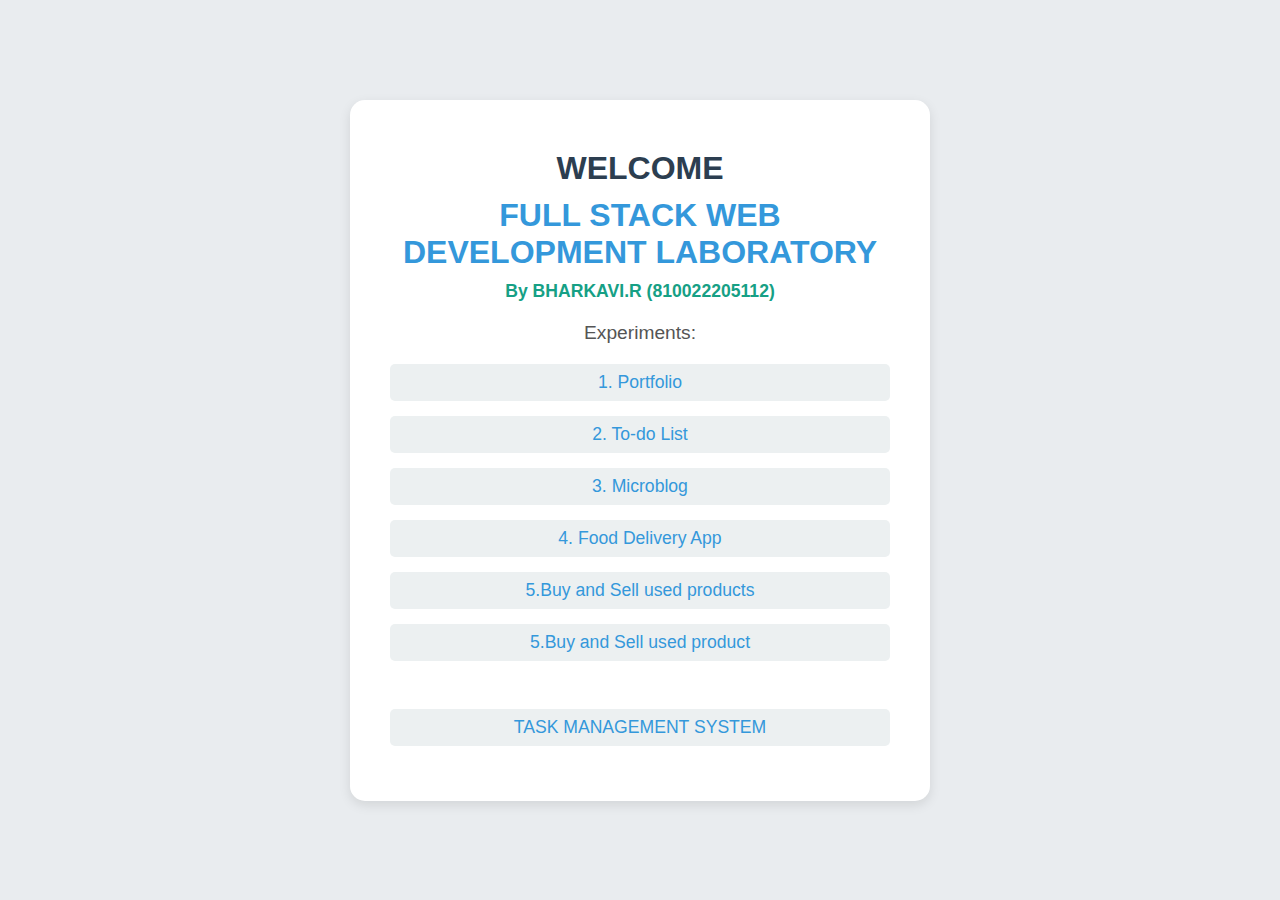
==== index.html @ f716fc8b "Update index.html" ====
<!DOCTYPE html>
<html lang="en">
<head>
  <meta charset="UTF-8">
  <meta name="viewport" content="width=device-width, initial-scale=1.0">
  <title>Full Stack Web Development Laboratory</title>
  <style>
    /* Global Styles */
    body {
      font-family: 'Arial', sans-serif;
      display: flex;
      justify-content: center;
      align-items: center;
      height: 100vh;
      margin: 0;
      background-color: #e9ecef;
      color: #333;
    }

    .container {
      text-align: center;
      background-color: #fff;
      padding: 40px;
      border-radius: 15px;
      box-shadow: 0 4px 12px rgba(0, 0, 0, 0.1);
      max-width: 500px;
      width: 100%;
    }

    h1 {
      margin: 10px 0;
      color: #2c3e50;
    }

    h1:nth-child(2) {
      color: #3498db;
    }

    h1:nth-child(3) {
      font-size: 1.1em;
      color: #16a085;
    }

    p {
      margin: 20px 0;
      font-size: 1.2em;
      color: #555;
    }

    a {
      display: block;
      margin: 15px 0;
      font-size: 1.1em;
      color: #3498db;
      text-decoration: none;
      padding: 8px 15px;
      border-radius: 5px;
      background-color: #ecf0f1;
      transition: background-color 0.3s ease, color 0.3s ease;
    }

    a:hover {
      background-color: #3498db;
      color: white;
    }

    /* Responsive Design */
    @media (max-width: 600px) {
      .container {
        padding: 20px;
      }

      h1 {
        font-size: 1.5em;
      }

      a {
        font-size: 1em;
        padding: 6px 12px;
      }
    }
  </style>
</head>
<body>

  <div class="container">
    <h1>WELCOME</h1>
    <h1>FULL STACK WEB DEVELOPMENT LABORATORY</h1>
    <h1>By BHARKAVI.R (810022205112)</h1>
    <p>Experiments:</p>
    <a href="port.html">1. Portfolio</a>
    <a href="todolist.html">2. To-do List</a>
    <a href="Microblog.html">3. Microblog</a>
    <a href="food sample.html">4. Food Delivery App</a>
    <a href="login .html ads.html">5.Buy and Sell used products</a>
    <a href="ads.html">5.Buy and Sell used product</a><br>
    <a href="index(6).html>BUY AND SELL PRODUCTS</a><br>
    <a href="dashboard.html>TASK MANAGEMENT SYSTEM</a>
      
  </div>

</body>
</html>
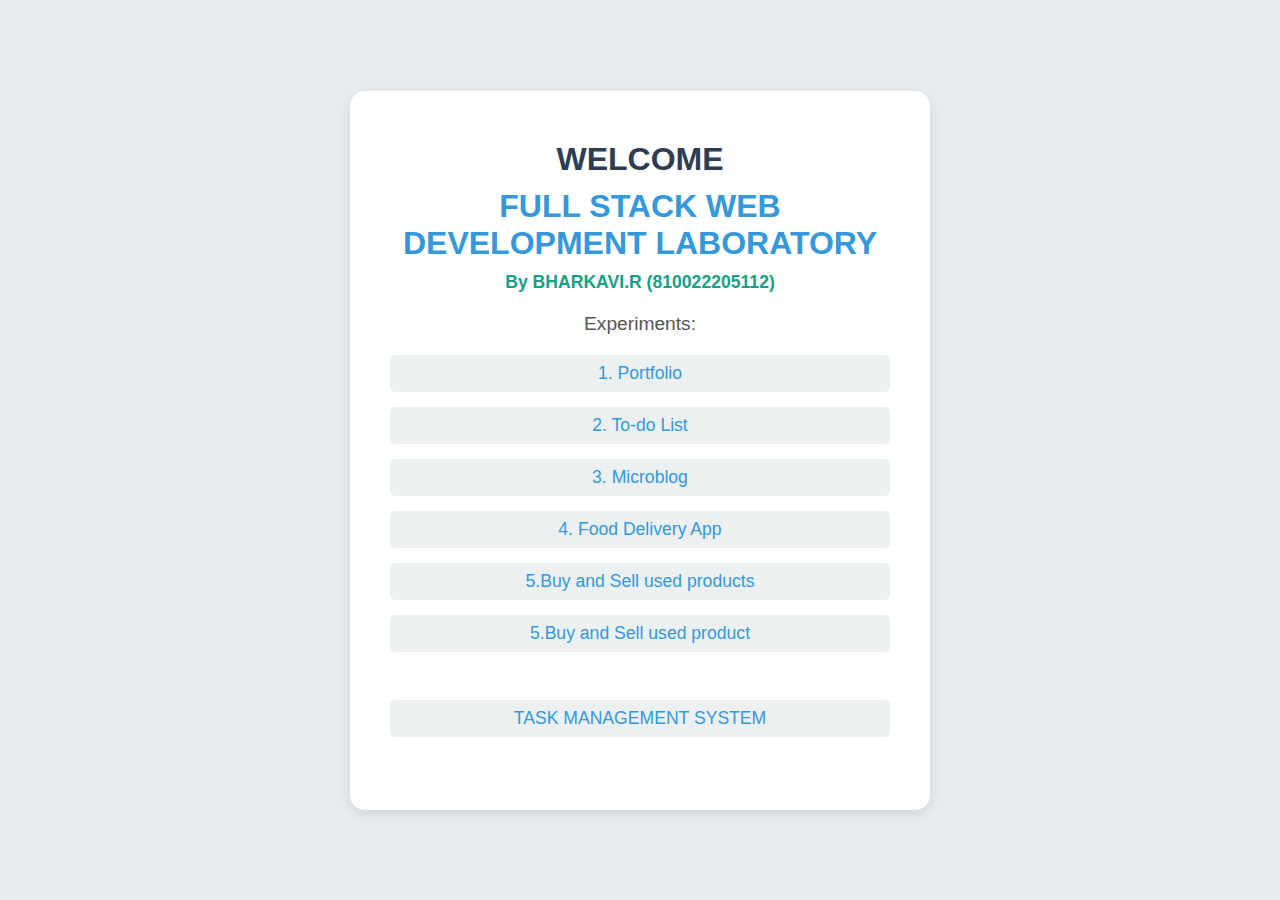
==== commit 502901e4: "Update index.html" ====
--- a/index.html
+++ b/index.html
@@ -96,7 +96,8 @@
     <a href="login .html ads.html">5.Buy and Sell used products</a>
     <a href="ads.html">5.Buy and Sell used product</a><br>
     <a href="index(6).html>BUY AND SELL PRODUCTS</a><br>
-    <a href="dashboard.html>TASK MANAGEMENT SYSTEM</a>
+    <a href="dashboard.html>TASK MANAGEMENT SYSTEM</a><br>
+    <a href="online.html>ONLINE SURVEY APPLICATION</a>
       
   </div>
 
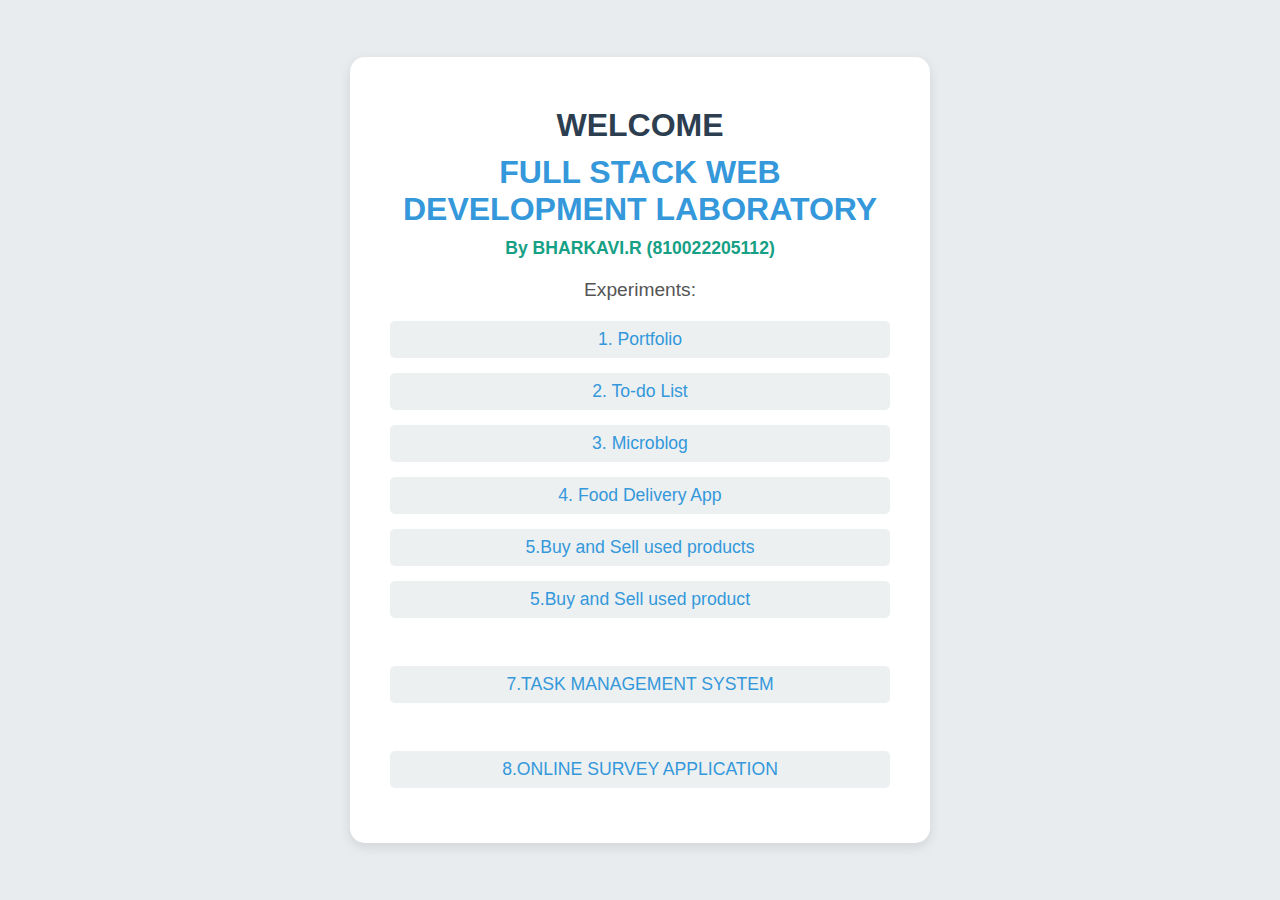
==== commit f84e2c90: "Update index.html" ====
--- a/index.html
+++ b/index.html
@@ -96,8 +96,8 @@
     <a href="login .html ads.html">5.Buy and Sell used products</a>
     <a href="ads.html">5.Buy and Sell used product</a><br>
     <a href="index(6).html>BUY AND SELL PRODUCTS</a><br>
-    <a href="dashboard.html>TASK MANAGEMENT SYSTEM</a><br>
-    <a href="online.html>ONLINE SURVEY APPLICATION</a>
+    <a href="dashboard.html">7.TASK MANAGEMENT SYSTEM</a><br>
+    <a href="online.html">8.ONLINE SURVEY APPLICATION</a>
       
   </div>
 
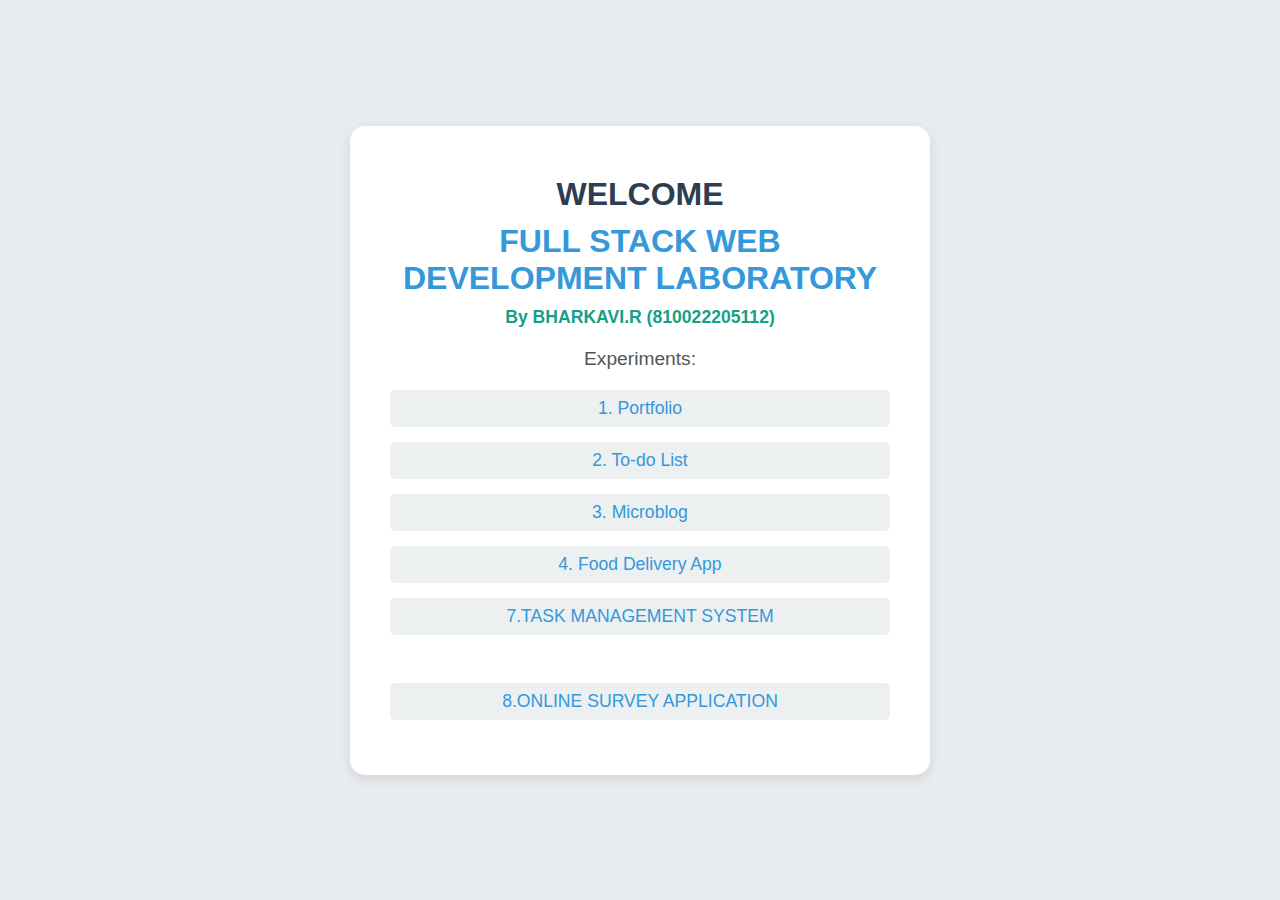
==== commit 8d902bbe: "Update index.html" ====
--- a/index.html
+++ b/index.html
@@ -93,10 +93,8 @@
     <a href="todolist.html">2. To-do List</a>
     <a href="Microblog.html">3. Microblog</a>
     <a href="food sample.html">4. Food Delivery App</a>
-    <a href="login .html ads.html">5.Buy and Sell used products</a>
-    <a href="ads.html">5.Buy and Sell used product</a><br>
-    <a href="index(6).html>BUY AND SELL PRODUCTS</a><br>
-    <a href="dashboard.html">7.TASK MANAGEMENT SYSTEM</a><br>
+  
+      <a href="dashboard.html">7.TASK MANAGEMENT SYSTEM</a><br>
     <a href="online.html">8.ONLINE SURVEY APPLICATION</a>
       
   </div>
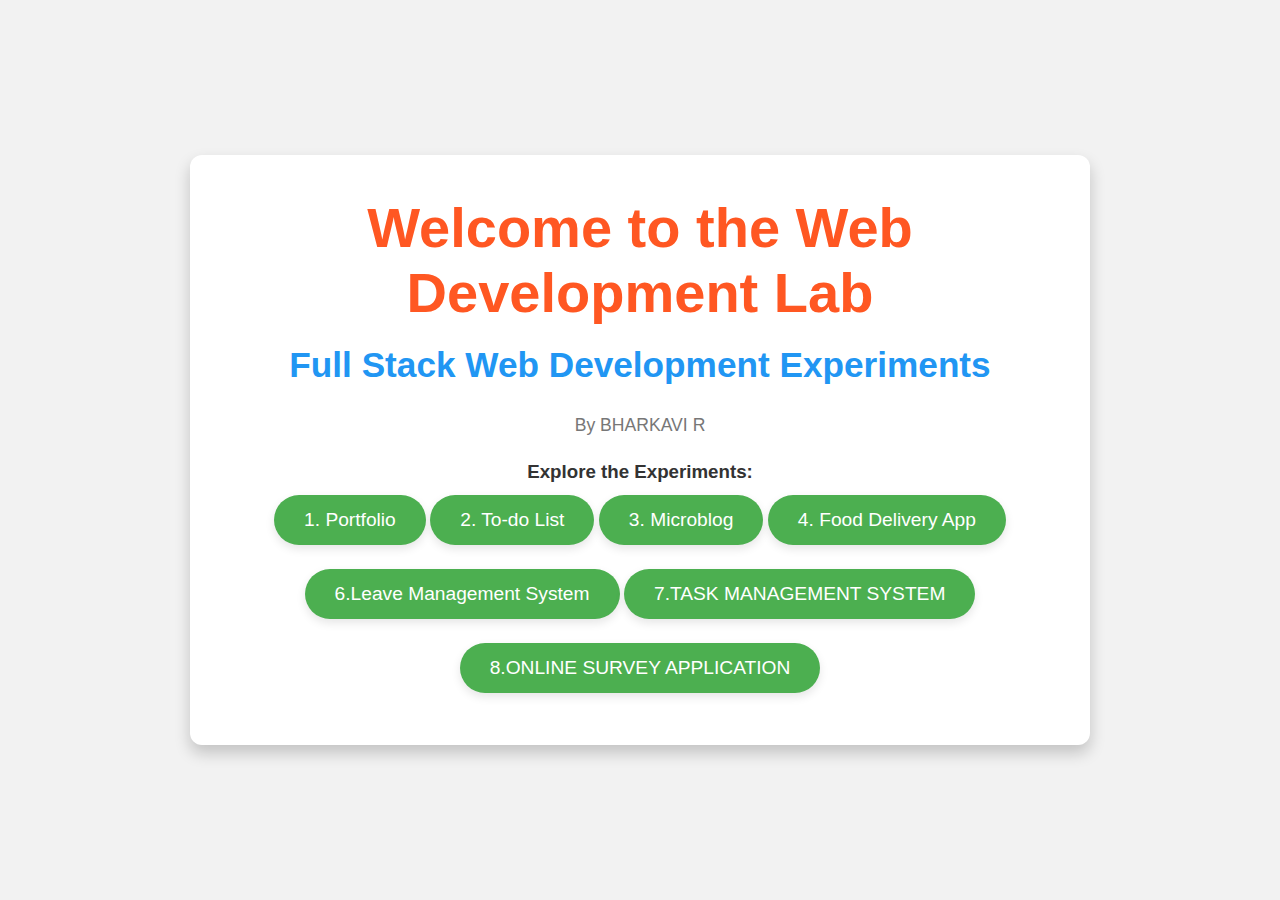
==== commit 1f3609e8: "Update index.html" ====
--- a/index.html
+++ b/index.html
@@ -2,102 +2,133 @@
 <!DOCTYPE html>
 <html lang="en">
 <head>
-  <meta charset="UTF-8">
-  <meta name="viewport" content="width=device-width, initial-scale=1.0">
-  <title>Full Stack Web Development Laboratory</title>
-  <style>
-    /* Global Styles */
-    body {
-      font-family: 'Arial', sans-serif;
-      display: flex;
-      justify-content: center;
-      align-items: center;
-      height: 100vh;
-      margin: 0;
-      background-color: #e9ecef;
-      color: #333;
-    }
+    <meta charset="UTF-8">
+    <meta name="viewport" content="width=device-width, initial-scale=1.0">
+    <title>Welcome</title>
+    <style>
+        /* Global Reset */
+        * {
+            margin: 0;
+            padding: 0;
+            box-sizing: border-box;
+        }
 
-    .container {
-      text-align: center;
-      background-color: #fff;
-      padding: 40px;
-      border-radius: 15px;
-      box-shadow: 0 4px 12px rgba(0, 0, 0, 0.1);
-      max-width: 500px;
-      width: 100%;
-    }
+        /* Body Styling */
+        body {
+            font-family: 'Arial', sans-serif;
+            background-color: #f2f2f2;
+            color: #333;
+            display: flex;
+            justify-content: center;
+            align-items: center;
+            height: 100vh;
+            margin: 0;
+            padding: 20px;
+        }
 
-    h1 {
-      margin: 10px 0;
-      color: #2c3e50;
-    }
+        /* Container Styling */
+        .container {
+            background-color: #ffffff;
+            padding: 40px 60px;
+            border-radius: 12px;
+            box-shadow: 0 8px 16px rgba(0, 0, 0, 0.2);
+            width: 100%;
+            max-width: 900px;
+            text-align: center;
+            transition: all 0.3s ease;
+        }
 
-    h1:nth-child(2) {
-      color: #3498db;
-    }
+        .container:hover {
+            transform: translateY(-5px);
+            box-shadow: 0 12px 24px rgba(0, 0, 0, 0.3);
+        }
 
-    h1:nth-child(3) {
-      font-size: 1.1em;
-      color: #16a085;
-    }
+        /* Header Styling */
+        h1 {
+            font-size: 3.5rem;
+            color: #FF5722;
+            margin-bottom: 20px;
+            font-weight: bold;
+        }
 
-    p {
-      margin: 20px 0;
-      font-size: 1.2em;
-      color: #555;
-    }
+        h2 {
+            font-size: 2.2rem;
+            color: #2196F3;
+            margin-bottom: 30px;
+        }
 
-    a {
-      display: block;
-      margin: 15px 0;
-      font-size: 1.1em;
-      color: #3498db;
-      text-decoration: none;
-      padding: 8px 15px;
-      border-radius: 5px;
-      background-color: #ecf0f1;
-      transition: background-color 0.3s ease, color 0.3s ease;
-    }
+        /* Paragraph Styling */
+        p {
+            font-size: 1.1rem;
+            color: #777;
+            margin-bottom: 25px;
+        }
 
-    a:hover {
-      background-color: #3498db;
-      color: white;
-    }
+        /* Links Styling */
+        a {
+            display: inline-block;
+            margin: 12px 0;
+            font-size: 1.2rem;
+            color: #FFFFFF;
+            text-decoration: none;
+            padding: 14px 30px;
+            background-color: #4CAF50;
+            border-radius: 30px;
+            transition: all 0.3s ease;
+            box-shadow: 0 4px 10px rgba(0, 0, 0, 0.1);
+        }
 
-    /* Responsive Design */
-    @media (max-width: 600px) {
-      .container {
-        padding: 20px;
-      }
+        a:hover {
+            background-color: #388E3C;
+            transform: translateY(-2px);
+            box-shadow: 0 6px 15px rgba(0, 0, 0, 0.2);
+        }
 
-      h1 {
-        font-size: 1.5em;
-      }
+        a:active {
+            transform: translateY(1px);
+        }
 
-      a {
-        font-size: 1em;
-        padding: 6px 12px;
-      }
-    }
-  </style>
+        /* Media Query for Responsiveness */
+        @media (max-width: 768px) {
+            .container {
+                padding: 30px 40px;
+            }
+
+            h1 {
+                font-size: 2.8rem;
+            }
+
+            h2 {
+                font-size: 1.8rem;
+            }
+
+            p {
+                font-size: 1rem;
+            }
+
+            a {
+                font-size: 1rem;
+                padding: 10px 20px;
+            }
+        }
+    </style>
 </head>
 <body>
 
-  <div class="container">
-    <h1>WELCOME</h1>
-    <h1>FULL STACK WEB DEVELOPMENT LABORATORY</h1>
-    <h1>By BHARKAVI.R (810022205112)</h1>
-    <p>Experiments:</p>
-    <a href="port.html">1. Portfolio</a>
+    <div class="container">
+        <h1>Welcome to the Web Development Lab</h1>
+        <h2>Full Stack Web Development Experiments</h2>
+        <p>By BHARKAVI R</p>
+        <h3>Explore the Experiments:</h3>
+        <a href="port.html">1. Portfolio</a>
     <a href="todolist.html">2. To-do List</a>
     <a href="Microblog.html">3. Microblog</a>
     <a href="food sample.html">4. Food Delivery App</a>
-  
-      <a href="dashboard.html">7.TASK MANAGEMENT SYSTEM</a><br>
+      <a href="LMS.html">6.Leave Management System</a>
+   <a href="dashboard.html">7.TASK MANAGEMENT SYSTEM</a>
     <a href="online.html">8.ONLINE SURVEY APPLICATION</a>
-      
-  </div>
+
+    </div>
 
 </body>
 </html>
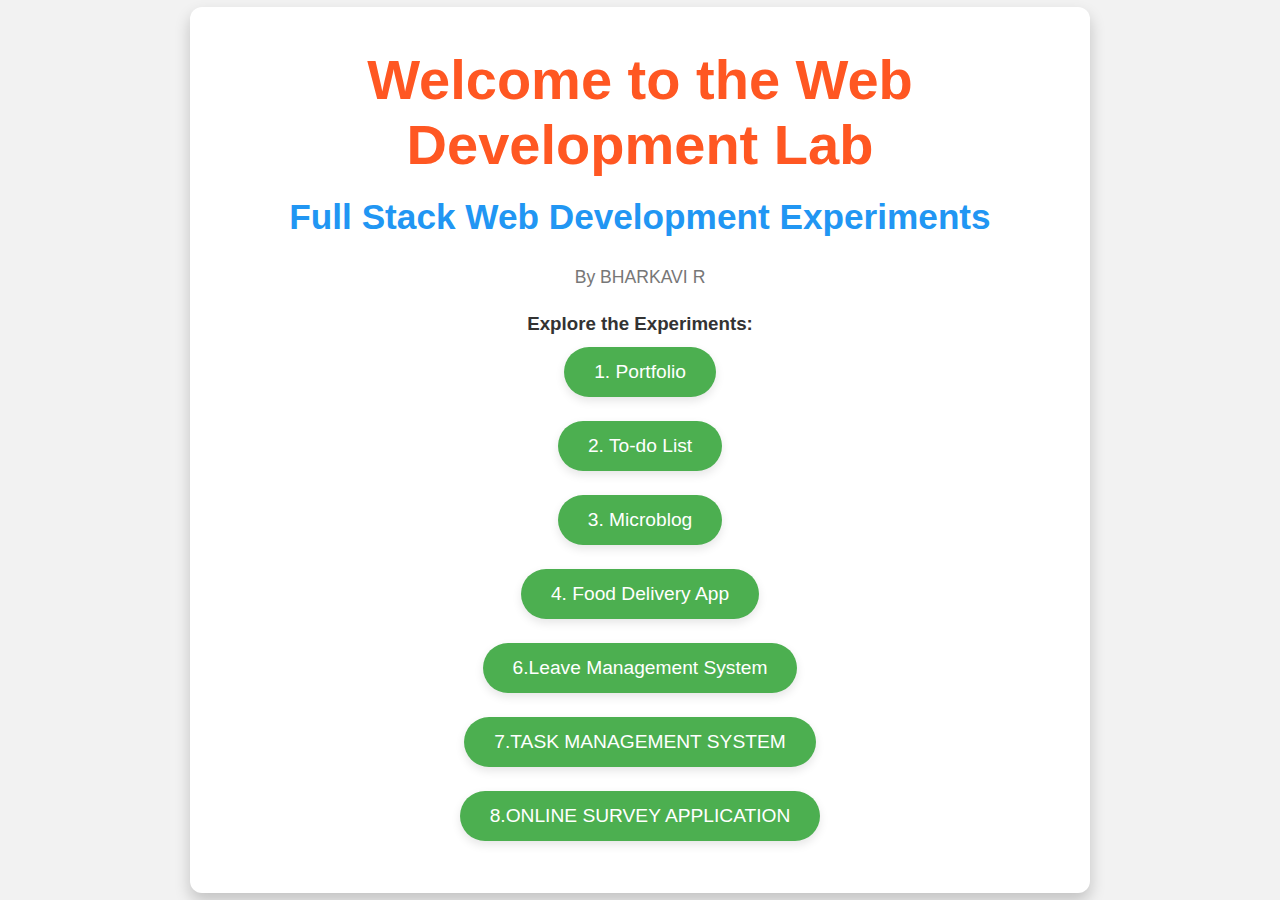
==== commit c59ae5e7: "Update index.html" ====
--- a/index.html
+++ b/index.html
@@ -120,13 +120,13 @@
         <h2>Full Stack Web Development Experiments</h2>
         <p>By BHARKAVI R</p>
         <h3>Explore the Experiments:</h3>
-        <a href="port.html">1. Portfolio</a>
-    <a href="todolist.html">2. To-do List</a>
-    <a href="Microblog.html">3. Microblog</a>
-    <a href="food sample.html">4. Food Delivery App</a>
-      <a href="LMS.html">6.Leave Management System</a>
-   <a href="dashboard.html">7.TASK MANAGEMENT SYSTEM</a>
-    <a href="online.html">8.ONLINE SURVEY APPLICATION</a>
+        <a href="port.html">1. Portfolio</a><br>
+    <a href="todolist.html">2. To-do List</a><br>
+    <a href="Microblog.html">3. Microblog</a><br>
+    <a href="food sample.html">4. Food Delivery App</a><br>
+      <a href="LMS.html">6.Leave Management System</a><br>
+   <a href="dashboard.html">7.TASK MANAGEMENT SYSTEM</a><br>
+    <a href="online.html">8.ONLINE SURVEY APPLICATION</a><br>
 
     </div>
 
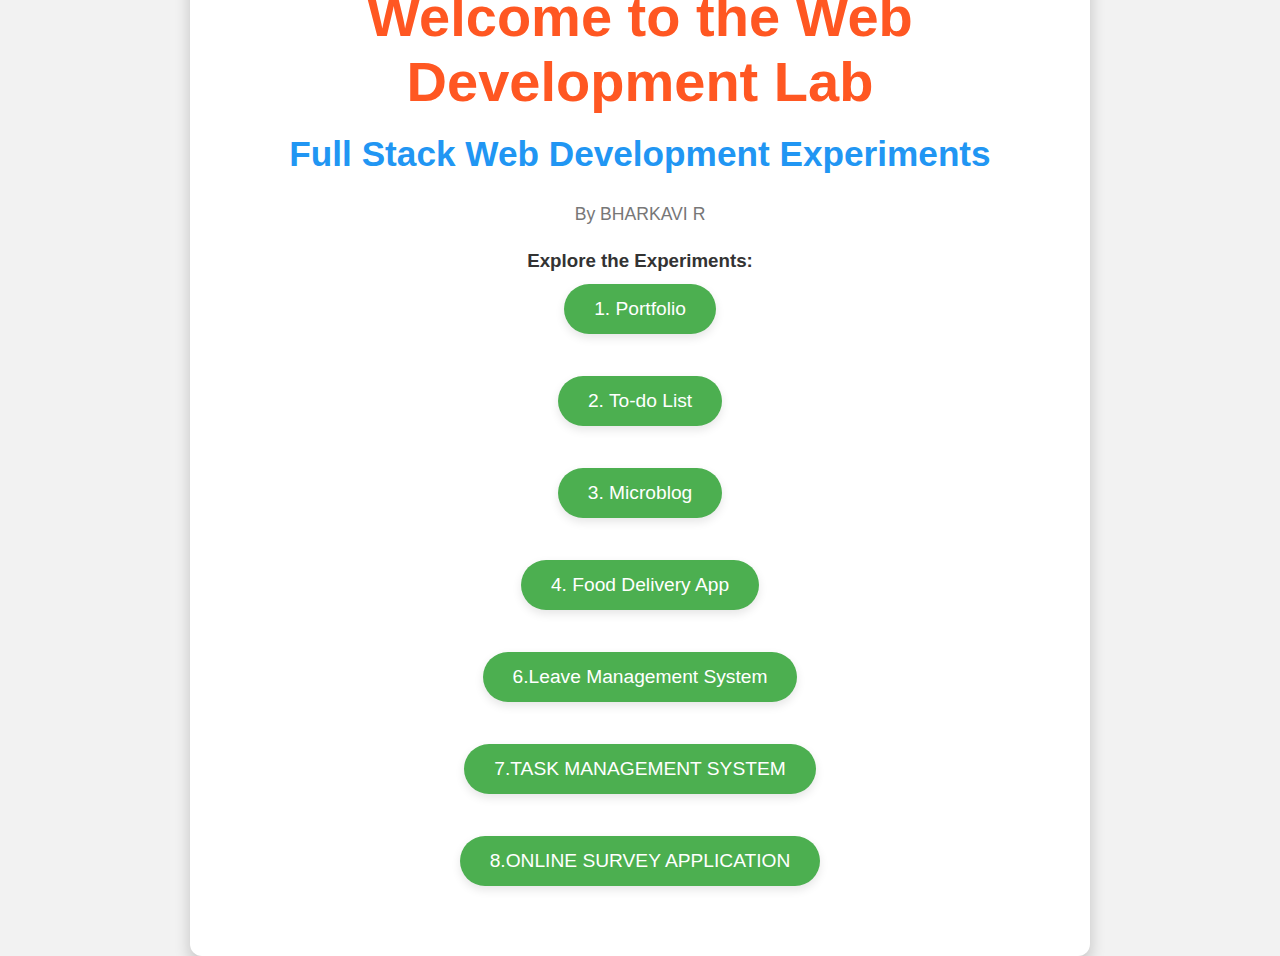
==== commit cb199ff0: "Update index.html" ====
--- a/index.html
+++ b/index.html
@@ -120,13 +120,13 @@
         <h2>Full Stack Web Development Experiments</h2>
         <p>By BHARKAVI R</p>
         <h3>Explore the Experiments:</h3>
-        <a href="port.html">1. Portfolio</a><br>
-    <a href="todolist.html">2. To-do List</a><br>
-    <a href="Microblog.html">3. Microblog</a><br>
-    <a href="food sample.html">4. Food Delivery App</a><br>
-      <a href="LMS.html">6.Leave Management System</a><br>
-   <a href="dashboard.html">7.TASK MANAGEMENT SYSTEM</a><br>
-    <a href="online.html">8.ONLINE SURVEY APPLICATION</a><br>
+        <a href="port.html">1. Portfolio</a><br><br>
+    <a href="todolist.html">2. To-do List</a><br><br>
+    <a href="Microblog.html">3. Microblog</a><br><br>
+    <a href="food sample.html">4. Food Delivery App</a><br><br>
+      <a href="LMS.html">6.Leave Management System</a><br><br>
+   <a href="dashboard.html">7.TASK MANAGEMENT SYSTEM</a><br><br>
+    <a href="online.html">8.ONLINE SURVEY APPLICATION</a><br><br>
 
     </div>
 
